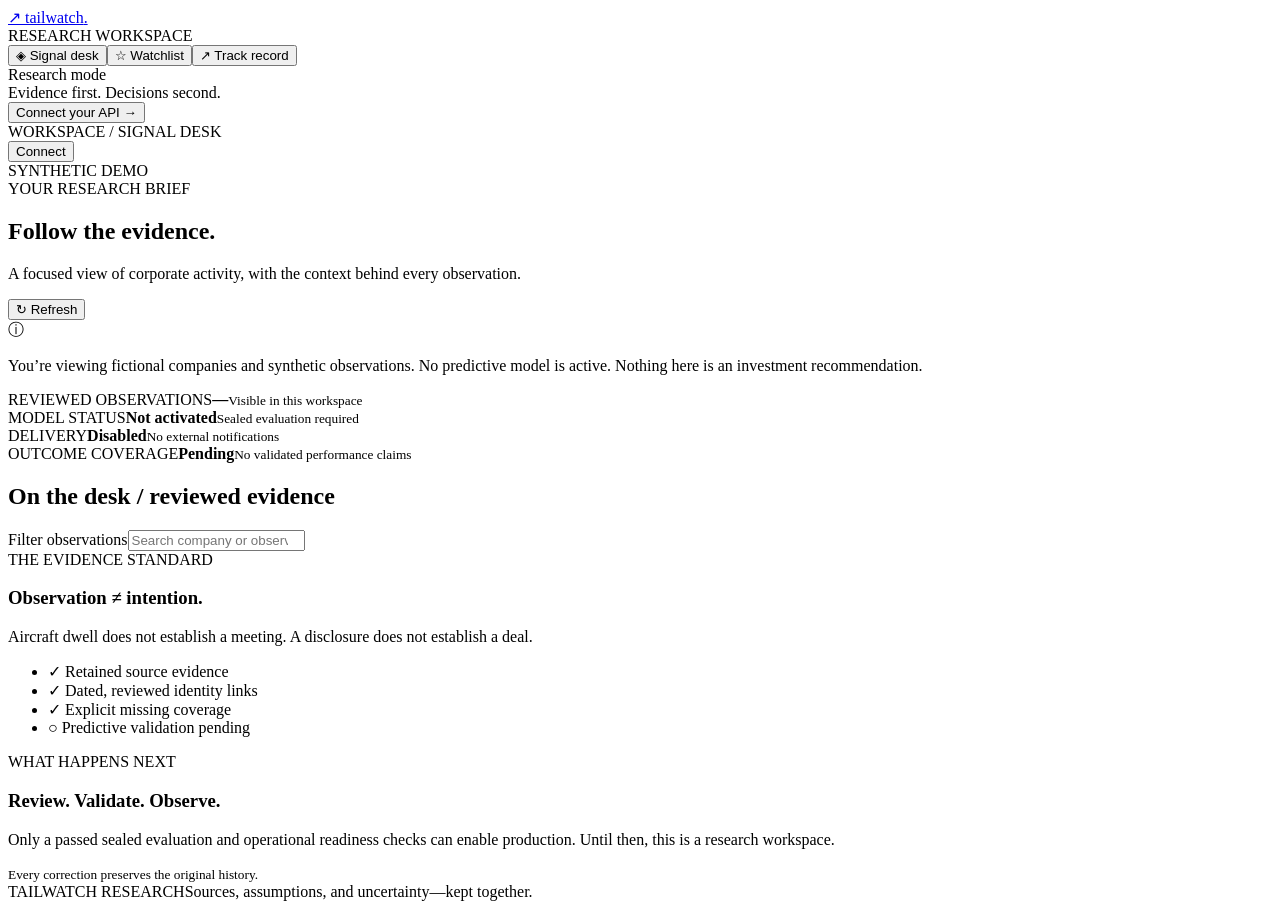
==== src/tailwatch/static/index.html @ 22a8a954 "feat: add synthetic evidence dashboard and research demo" ====
<!doctype html>
<html lang="en"><head><meta charset="utf-8"><meta name="viewport" content="width=device-width, initial-scale=1"><meta name="description" content="Tailwatch evidence-led corporate research workspace"><title>Tailwatch · Research desk</title><link rel="stylesheet" href="/assets/style.css"><script src="/assets/app.js" defer></script></head>
<body>
<aside class="sidebar"><a class="brand" href="#main" aria-label="Tailwatch research desk"><span class="mark">↗</span> tailwatch<span class="brand-dot">.</span></a><div class="workspace">RESEARCH WORKSPACE</div><nav aria-label="Workspace"><button class="nav active" data-view="all">◈ <span>Signal desk</span></button><button class="nav" data-view="watchlist">☆ <span>Watchlist</span></button><button class="nav" data-view="track">↗ <span>Track record</span></button></nav><div class="sidebar-bottom"><span class="status-dot"></span> Research mode<div>Evidence first. Decisions second.</div><button id="connect" class="connection">Connect your API →</button></div></aside>
<main id="main"><header><div class="breadcrumbs">WORKSPACE <span>/</span> <span id="view-label">SIGNAL DESK</span></div><button id="connect-mobile" class="mobile-connect link-button">Connect</button><div class="mode" id="mode">SYNTHETIC DEMO</div></header>
<section class="intro"><div><div class="eyebrow">YOUR RESEARCH BRIEF</div><h1>Follow the evidence.</h1><p>A focused view of corporate activity, with the context behind every observation.</p></div><button class="button" id="refresh">↻ Refresh</button></section>
<div class="notice" role="note"><span>ⓘ</span><p id="notice">You’re viewing fictional companies and synthetic observations. No predictive model is active. Nothing here is an investment recommendation.</p></div>
<section class="metrics" aria-label="Workspace status"><article><span>REVIEWED OBSERVATIONS</span><strong id="count">—</strong><small>Visible in this workspace</small></article><article><span>MODEL STATUS</span><strong class="small-value">Not activated</strong><small>Sealed evaluation required</small></article><article><span>DELIVERY</span><strong class="small-value">Disabled</strong><small>No external notifications</small></article><article><span>OUTCOME COVERAGE</span><strong class="small-value">Pending</strong><small>No validated performance claims</small></article></section>
<div class="desk-layout"><section><div class="section-head"><h2 id="section-title">On the desk <span class="subtle">/ reviewed evidence</span></h2><label class="search"><span class="sr-only">Filter observations</span><input id="search" type="search" placeholder="Search company or observation…"></label></div><div id="cards" aria-live="polite"></div><button id="load-more" class="button" hidden>Load more</button><div id="track" hidden><article class="empty"><span>◎</span><h3>A track record starts with time.</h3><p>Definitive outcomes need 180 days of follow-up and complete label coverage. Pending examples are never counted as failures.</p><p>No validated precision, returns, or win rate is available.</p></article></div></section>
<aside class="context"><div class="panel"><div class="eyebrow">THE EVIDENCE STANDARD</div><h3>Observation ≠ intention.</h3><p>Aircraft dwell does not establish a meeting. A disclosure does not establish a deal.</p><ul><li><span class="check">✓</span> Retained source evidence</li><li><span class="check">✓</span> Dated, reviewed identity links</li><li><span class="check">✓</span> Explicit missing coverage</li><li><span class="pending">○</span> Predictive validation pending</li></ul></div><div class="panel quiet"><div class="eyebrow">WHAT HAPPENS NEXT</div><h3>Review. Validate. Observe.</h3><p>Only a passed sealed evaluation and operational readiness checks can enable production. Until then, this is a research workspace.</p><div class="rule"></div><small>Every correction preserves the original history.</small></div></aside></div>
<footer><span>TAILWATCH RESEARCH</span><span>Sources, assumptions, and uncertainty—kept together.</span></footer></main>
<dialog id="detail"><div class="dialog-head"><span class="eyebrow">EVIDENCE FILE</span><button class="icon-button" id="close-detail" aria-label="Close evidence file">×</button></div><h2 id="detail-title"></h2><div id="detail-body"></div></dialog>
<dialog id="settings"><form id="connect-form"><div class="dialog-head"><h2>Connect this workspace</h2><button type="button" class="icon-button" id="close-settings" aria-label="Close connection settings">×</button></div><p>Use a customer API key for this server. The key stays in memory and is cleared when you reload.</p><label for="api-key">Customer API key</label><input id="api-key" type="password" autocomplete="off" required maxlength="150"><div class="form-actions"><button type="button" id="demo" class="button secondary">Use synthetic demo</button><button class="button">Connect</button></div></form></dialog>
<div id="status" role="status" aria-live="polite"></div>
</body></html>
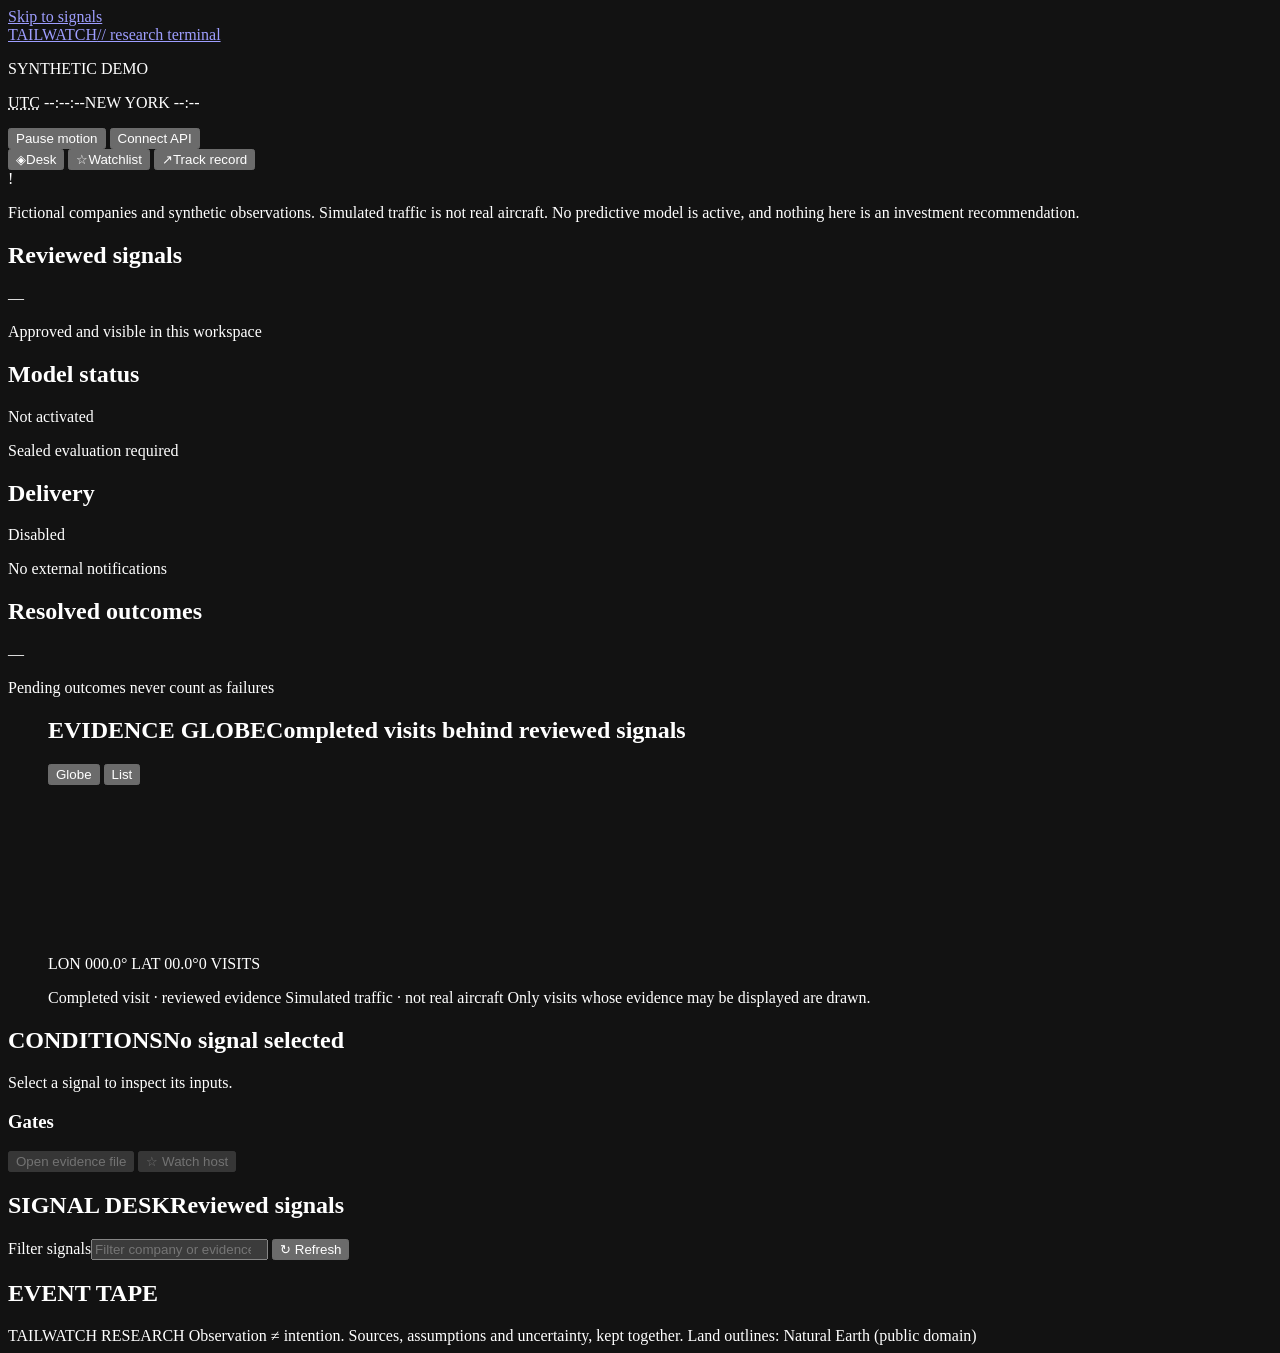
==== commit c88077a7: "feat: redesign the dashboard as an evidence-first research terminal Replace the light editorial dash" ====
--- a/src/tailwatch/static/index.html
+++ b/src/tailwatch/static/index.html
@@ -1,15 +1,116 @@
 <!doctype html>
-<html lang="en"><head><meta charset="utf-8"><meta name="viewport" content="width=device-width, initial-scale=1"><meta name="description" content="Tailwatch evidence-led corporate research workspace"><title>Tailwatch · Research desk</title><link rel="stylesheet" href="/assets/style.css"><script src="/assets/app.js" defer></script></head>
-<body>
-<aside class="sidebar"><a class="brand" href="#main" aria-label="Tailwatch research desk"><span class="mark">↗</span> tailwatch<span class="brand-dot">.</span></a><div class="workspace">RESEARCH WORKSPACE</div><nav aria-label="Workspace"><button class="nav active" data-view="all">◈ <span>Signal desk</span></button><button class="nav" data-view="watchlist">☆ <span>Watchlist</span></button><button class="nav" data-view="track">↗ <span>Track record</span></button></nav><div class="sidebar-bottom"><span class="status-dot"></span> Research mode<div>Evidence first. Decisions second.</div><button id="connect" class="connection">Connect your API →</button></div></aside>
-<main id="main"><header><div class="breadcrumbs">WORKSPACE <span>/</span> <span id="view-label">SIGNAL DESK</span></div><button id="connect-mobile" class="mobile-connect link-button">Connect</button><div class="mode" id="mode">SYNTHETIC DEMO</div></header>
-<section class="intro"><div><div class="eyebrow">YOUR RESEARCH BRIEF</div><h1>Follow the evidence.</h1><p>A focused view of corporate activity, with the context behind every observation.</p></div><button class="button" id="refresh">↻ Refresh</button></section>
-<div class="notice" role="note"><span>ⓘ</span><p id="notice">You’re viewing fictional companies and synthetic observations. No predictive model is active. Nothing here is an investment recommendation.</p></div>
-<section class="metrics" aria-label="Workspace status"><article><span>REVIEWED OBSERVATIONS</span><strong id="count">—</strong><small>Visible in this workspace</small></article><article><span>MODEL STATUS</span><strong class="small-value">Not activated</strong><small>Sealed evaluation required</small></article><article><span>DELIVERY</span><strong class="small-value">Disabled</strong><small>No external notifications</small></article><article><span>OUTCOME COVERAGE</span><strong class="small-value">Pending</strong><small>No validated performance claims</small></article></section>
-<div class="desk-layout"><section><div class="section-head"><h2 id="section-title">On the desk <span class="subtle">/ reviewed evidence</span></h2><label class="search"><span class="sr-only">Filter observations</span><input id="search" type="search" placeholder="Search company or observation…"></label></div><div id="cards" aria-live="polite"></div><button id="load-more" class="button" hidden>Load more</button><div id="track" hidden><article class="empty"><span>◎</span><h3>A track record starts with time.</h3><p>Definitive outcomes need 180 days of follow-up and complete label coverage. Pending examples are never counted as failures.</p><p>No validated precision, returns, or win rate is available.</p></article></div></section>
-<aside class="context"><div class="panel"><div class="eyebrow">THE EVIDENCE STANDARD</div><h3>Observation ≠ intention.</h3><p>Aircraft dwell does not establish a meeting. A disclosure does not establish a deal.</p><ul><li><span class="check">✓</span> Retained source evidence</li><li><span class="check">✓</span> Dated, reviewed identity links</li><li><span class="check">✓</span> Explicit missing coverage</li><li><span class="pending">○</span> Predictive validation pending</li></ul></div><div class="panel quiet"><div class="eyebrow">WHAT HAPPENS NEXT</div><h3>Review. Validate. Observe.</h3><p>Only a passed sealed evaluation and operational readiness checks can enable production. Until then, this is a research workspace.</p><div class="rule"></div><small>Every correction preserves the original history.</small></div></aside></div>
-<footer><span>TAILWATCH RESEARCH</span><span>Sources, assumptions, and uncertainty—kept together.</span></footer></main>
-<dialog id="detail"><div class="dialog-head"><span class="eyebrow">EVIDENCE FILE</span><button class="icon-button" id="close-detail" aria-label="Close evidence file">×</button></div><h2 id="detail-title"></h2><div id="detail-body"></div></dialog>
-<dialog id="settings"><form id="connect-form"><div class="dialog-head"><h2>Connect this workspace</h2><button type="button" class="icon-button" id="close-settings" aria-label="Close connection settings">×</button></div><p>Use a customer API key for this server. The key stays in memory and is cleared when you reload.</p><label for="api-key">Customer API key</label><input id="api-key" type="password" autocomplete="off" required maxlength="150"><div class="form-actions"><button type="button" id="demo" class="button secondary">Use synthetic demo</button><button class="button">Connect</button></div></form></dialog>
+<html lang="en">
+<head>
+<meta charset="utf-8">
+<meta name="viewport" content="width=device-width, initial-scale=1">
+<meta name="color-scheme" content="dark">
+<meta name="description" content="Tailwatch research terminal: reviewed, evidence-linked corporate signals">
+<title>Tailwatch · Research terminal</title>
+<link rel="stylesheet" href="/assets/style.css">
+<script type="module" src="/assets/app.js"></script>
+</head>
+<body class="terminal">
+<a class="skip-link" href="#main">Skip to signals</a>
+<header class="topbar">
+  <a class="brand" href="#main" aria-label="Tailwatch research terminal"><span class="brand-mark" aria-hidden="true"></span>TAILWATCH<span class="brand-sub">// research terminal</span></a>
+  <p class="mode" id="mode">SYNTHETIC DEMO</p>
+  <p class="clocks"><span><abbr title="Coordinated Universal Time">UTC</abbr> <time id="clock-utc">--:--:--</time></span><span>NEW YORK <time id="clock-ny">--:--</time></span></p>
+  <div class="top-actions">
+    <button id="motion" class="ghost" type="button" aria-pressed="false">Pause motion</button>
+    <button id="connect" class="primary" type="button">Connect API</button>
+  </div>
+</header>
+<nav class="rail" aria-label="Workspace">
+  <button class="nav active" type="button" data-view="all" aria-current="page"><span aria-hidden="true">◈</span><span>Desk</span></button>
+  <button class="nav" type="button" data-view="watchlist"><span aria-hidden="true">☆</span><span>Watchlist</span></button>
+  <button class="nav" type="button" data-view="track"><span aria-hidden="true">↗</span><span>Track record</span></button>
+</nav>
+<main id="main">
+  <div class="notice" role="note"><span class="notice-icon" aria-hidden="true">!</span><p id="notice">Fictional companies and synthetic observations. Simulated traffic is not real aircraft. No predictive model is active, and nothing here is an investment recommendation.</p></div>
+
+  <section class="kpis" aria-label="Workspace status">
+    <article class="tile"><h2>Reviewed signals</h2><p class="tile-value" id="count">—</p><p class="tile-note">Approved and visible in this workspace</p></article>
+    <article class="tile"><h2>Model status</h2><p class="tile-value" id="model-status">Not activated</p><p class="tile-note" id="model-note">Sealed evaluation required</p></article>
+    <article class="tile"><h2>Delivery</h2><p class="tile-value" id="delivery-status">Disabled</p><p class="tile-note" id="delivery-note">No external notifications</p></article>
+    <article class="tile"><h2>Resolved outcomes</h2><p class="tile-value" id="outcomes">—</p><p class="tile-note">Pending outcomes never count as failures</p></article>
+  </section>
+
+  <div class="deck">
+    <figure class="panel globe-panel" aria-labelledby="globe-title">
+      <div class="panel-head">
+        <h2 id="globe-title"><span class="eyebrow">EVIDENCE GLOBE</span>Completed visits behind reviewed signals</h2>
+        <div class="segmented" role="group" aria-label="Globe display">
+          <button type="button" id="view-globe" aria-pressed="true">Globe</button>
+          <button type="button" id="view-list" aria-pressed="false">List</button>
+        </div>
+      </div>
+      <div class="globe-stage" id="globe-stage">
+        <canvas id="globe" tabindex="0" role="img" aria-label="Globe of completed visits behind reviewed signals. Arrow keys rotate it. The List view gives the same information as text."></canvas>
+        <div class="globe-tooltip" id="globe-tooltip" hidden></div>
+        <p class="hud" aria-hidden="true"><span id="hud-view">LON 000.0° LAT 00.0°</span><span id="hud-arcs">0 VISITS</span></p>
+      </div>
+      <ol class="visit-list" id="visit-list" hidden></ol>
+      <figcaption class="legend">
+        <span class="key"><span class="key-line" aria-hidden="true"></span>Completed visit · reviewed evidence</span>
+        <span class="key" id="legend-simulated"><span class="key-dot" aria-hidden="true"></span>Simulated traffic · not real aircraft</span>
+        <span class="legend-note" id="globe-note">Only visits whose evidence may be displayed are drawn.</span>
+      </figcaption>
+    </figure>
+
+    <aside class="panel conditions" aria-labelledby="conditions-title">
+      <div class="panel-head"><h2 id="conditions-title"><span class="eyebrow">CONDITIONS</span><span id="conditions-pair">No signal selected</span></h2></div>
+      <p class="conditions-meta" id="conditions-meta">Select a signal to inspect its inputs.</p>
+      <div id="conditions-body"></div>
+      <h3 class="subhead">Gates</h3>
+      <ul class="gates" id="gates"></ul>
+      <div class="conditions-actions">
+        <button class="primary" id="open-evidence" type="button" disabled>Open evidence file</button>
+        <button class="ghost" id="watch-selected" type="button" disabled>☆ Watch host</button>
+      </div>
+    </aside>
+  </div>
+
+  <section class="panel blotter" aria-labelledby="desk-title">
+    <div class="panel-head">
+      <h2 id="desk-title"><span class="eyebrow" id="view-label">SIGNAL DESK</span><span id="section-title">Reviewed signals</span></h2>
+      <div class="blotter-tools">
+        <label class="search"><span class="sr-only">Filter signals</span><input id="search" type="search" placeholder="Filter company or evidence…" autocomplete="off"></label>
+        <button class="ghost" id="refresh" type="button">↻ Refresh</button>
+      </div>
+    </div>
+    <div id="cards" class="rows"></div>
+    <button id="load-more" class="ghost load-more" type="button" hidden>Load more</button>
+    <div id="track" hidden>
+      <div class="empty"><h3>A track record starts with time.</h3><p>Definitive outcomes need 180 days of follow-up and complete label coverage. Pending examples are never counted as failures.</p><p>No validated precision, returns or win rate is available.</p></div>
+    </div>
+  </section>
+
+  <section class="tape" aria-labelledby="tape-title">
+    <h2 id="tape-title" class="tape-label">EVENT TAPE</h2>
+    <div class="tape-window"><ul class="tape-track" id="tape"></ul></div>
+  </section>
+
+  <footer>
+    <span>TAILWATCH RESEARCH</span>
+    <span>Observation ≠ intention. Sources, assumptions and uncertainty, kept together.</span>
+    <span>Land outlines: Natural Earth (public domain)</span>
+  </footer>
+</main>
+
+<dialog id="detail" aria-labelledby="detail-title">
+  <div class="dialog-head"><span class="eyebrow">EVIDENCE FILE</span><button class="icon-button" id="close-detail" type="button" aria-label="Close evidence file">×</button></div>
+  <h2 id="detail-title"></h2>
+  <div id="detail-body"></div>
+</dialog>
+<dialog id="settings" aria-labelledby="settings-title">
+  <form id="connect-form">
+    <div class="dialog-head"><h2 id="settings-title">Connect this workspace</h2><button type="button" class="icon-button" id="close-settings" aria-label="Close connection settings">×</button></div>
+    <p>Use a customer API key for this server. The key stays in memory and is cleared when you reload.</p>
+    <label for="api-key">Customer API key</label>
+    <input id="api-key" type="password" autocomplete="off" required maxlength="150">
+    <div class="form-actions"><button type="button" id="demo" class="ghost">Use synthetic demo</button><button class="primary">Connect</button></div>
+  </form>
+</dialog>
 <div id="status" role="status" aria-live="polite"></div>
-</body></html>
+</body>
+</html>
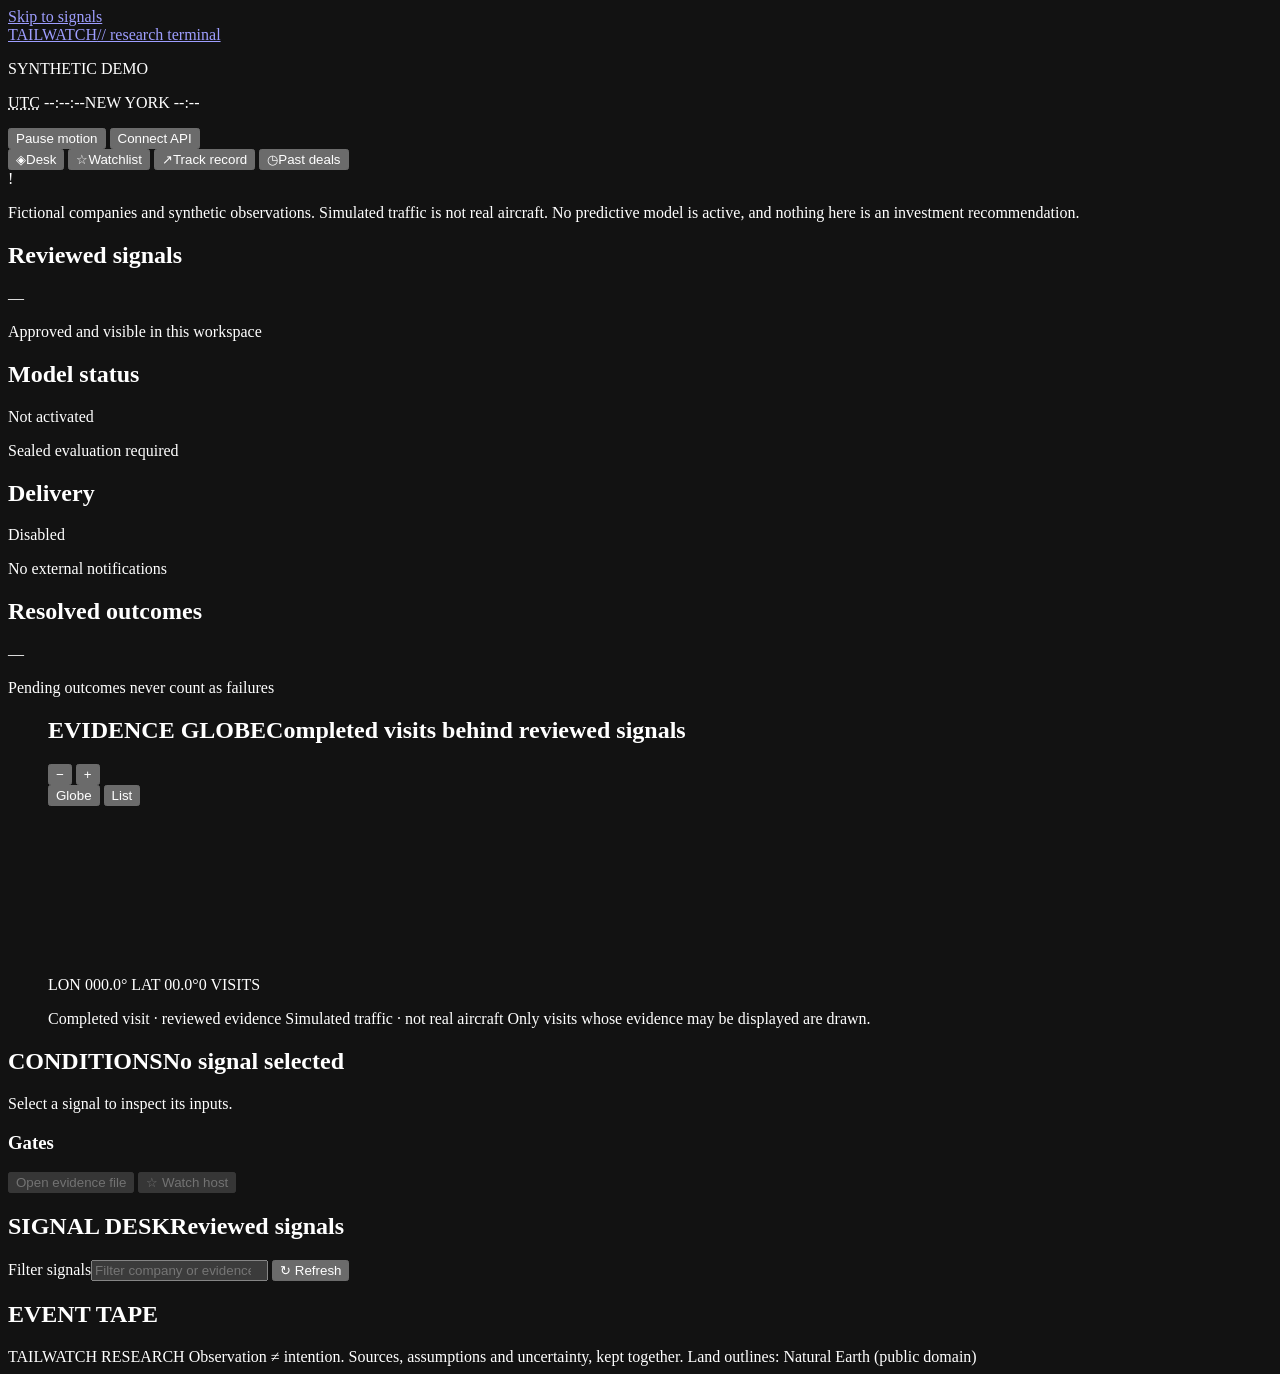
==== commit e421cf92: "feat: backtest insider silence on verified past deals Add a registered, point-in-time research backt" ====
--- a/src/tailwatch/static/index.html
+++ b/src/tailwatch/static/index.html
@@ -24,6 +24,7 @@
   <button class="nav active" type="button" data-view="all" aria-current="page"><span aria-hidden="true">◈</span><span>Desk</span></button>
   <button class="nav" type="button" data-view="watchlist"><span aria-hidden="true">☆</span><span>Watchlist</span></button>
   <button class="nav" type="button" data-view="track"><span aria-hidden="true">↗</span><span>Track record</span></button>
+  <button class="nav" type="button" data-view="backtest"><span aria-hidden="true">◷</span><span>Past deals</span></button>
 </nav>
 <main id="main">
   <div class="notice" role="note"><span class="notice-icon" aria-hidden="true">!</span><p id="notice">Fictional companies and synthetic observations. Simulated traffic is not real aircraft. No predictive model is active, and nothing here is an investment recommendation.</p></div>
@@ -33,19 +34,26 @@
     <article class="tile"><h2>Model status</h2><p class="tile-value" id="model-status">Not activated</p><p class="tile-note" id="model-note">Sealed evaluation required</p></article>
     <article class="tile"><h2>Delivery</h2><p class="tile-value" id="delivery-status">Disabled</p><p class="tile-note" id="delivery-note">No external notifications</p></article>
     <article class="tile"><h2>Resolved outcomes</h2><p class="tile-value" id="outcomes">—</p><p class="tile-note">Pending outcomes never count as failures</p></article>
+    <article class="tile live-tile" id="live-tile" hidden><h2>Live research feeds</h2><p class="tile-value" id="live-value">—</p><p class="tile-note" id="live-note">Connecting…</p></article>
   </section>
 
   <div class="deck">
     <figure class="panel globe-panel" aria-labelledby="globe-title">
       <div class="panel-head">
         <h2 id="globe-title"><span class="eyebrow">EVIDENCE GLOBE</span>Completed visits behind reviewed signals</h2>
+        <div class="globe-tools">
+        <div class="segmented" role="group" aria-label="Zoom">
+          <button type="button" id="zoom-out" aria-label="Zoom out">−</button>
+          <button type="button" id="zoom-in" aria-label="Zoom in">+</button>
+        </div>
         <div class="segmented" role="group" aria-label="Globe display">
           <button type="button" id="view-globe" aria-pressed="true">Globe</button>
           <button type="button" id="view-list" aria-pressed="false">List</button>
         </div>
+        </div>
       </div>
       <div class="globe-stage" id="globe-stage">
-        <canvas id="globe" tabindex="0" role="img" aria-label="Globe of completed visits behind reviewed signals. Arrow keys rotate it. The List view gives the same information as text."></canvas>
+        <canvas id="globe" tabindex="0" role="img" aria-label="Globe of completed visits behind reviewed signals and, when enabled, anonymous live air traffic. Drag or use arrow keys to rotate, the mouse wheel or plus and minus keys to zoom. The List view gives the visits as text."></canvas>
         <div class="globe-tooltip" id="globe-tooltip" hidden></div>
         <p class="hud" aria-hidden="true"><span id="hud-view">LON 000.0° LAT 00.0°</span><span id="hud-arcs">0 VISITS</span></p>
       </div>
@@ -53,6 +61,7 @@
       <figcaption class="legend">
         <span class="key"><span class="key-line" aria-hidden="true"></span>Completed visit · reviewed evidence</span>
         <span class="key" id="legend-simulated"><span class="key-dot" aria-hidden="true"></span>Simulated traffic · not real aircraft</span>
+        <span class="key" id="legend-live" hidden><span class="key-dot live" aria-hidden="true"></span>Live ADS-B traffic · anonymous</span>
         <span class="legend-note" id="globe-note">Only visits whose evidence may be displayed are drawn.</span>
       </figcaption>
     </figure>
@@ -70,6 +79,15 @@
     </aside>
   </div>
 
+  <section class="panel filings" id="filings-panel" aria-labelledby="filings-title" hidden>
+    <div class="panel-head">
+      <h2 id="filings-title"><span class="eyebrow">LIVE · SEC EDGAR</span>Latest Form 4 insider filings</h2>
+      <p class="panel-meta" id="filings-meta">Waiting for the first poll…</p>
+    </div>
+    <ol class="filings-list" id="filings"></ol>
+    <p class="filings-note">Transaction codes as filed with the SEC. They are not reviewed classifications, signals or recommendations.</p>
+  </section>
+
   <section class="panel blotter" aria-labelledby="desk-title">
     <div class="panel-head">
       <h2 id="desk-title"><span class="eyebrow" id="view-label">SIGNAL DESK</span><span id="section-title">Reviewed signals</span></h2>
@@ -83,6 +101,14 @@
     <div id="track" hidden>
       <div class="empty"><h3>A track record starts with time.</h3><p>Definitive outcomes need 180 days of follow-up and complete label coverage. Pending examples are never counted as failures.</p><p>No validated precision, returns or win rate is available.</p></div>
     </div>
+  </section>
+
+  <section class="panel backtest" id="backtest-panel" aria-labelledby="backtest-title" hidden>
+    <div class="panel-head">
+      <h2 id="backtest-title"><span class="eyebrow">PAST DEALS · RESEARCH BACKTEST</span><span id="backtest-heading">Insider silence before verified acquisitions</span></h2>
+      <p class="panel-meta" id="backtest-meta"></p>
+    </div>
+    <div class="backtest-body" id="backtest-body"><p class="empty">Loading backtest…</p></div>
   </section>
 
   <section class="tape" aria-labelledby="tape-title">
@@ -105,7 +131,7 @@
 <dialog id="settings" aria-labelledby="settings-title">
   <form id="connect-form">
     <div class="dialog-head"><h2 id="settings-title">Connect this workspace</h2><button type="button" class="icon-button" id="close-settings" aria-label="Close connection settings">×</button></div>
-    <p>Use a customer API key for this server. The key stays in memory and is cleared when you reload.</p>
+    <p id="connect-note">Use a customer API key for this server. The key stays in memory and is cleared when you reload.</p>
     <label for="api-key">Customer API key</label>
     <input id="api-key" type="password" autocomplete="off" required maxlength="150">
     <div class="form-actions"><button type="button" id="demo" class="ghost">Use synthetic demo</button><button class="primary">Connect</button></div>
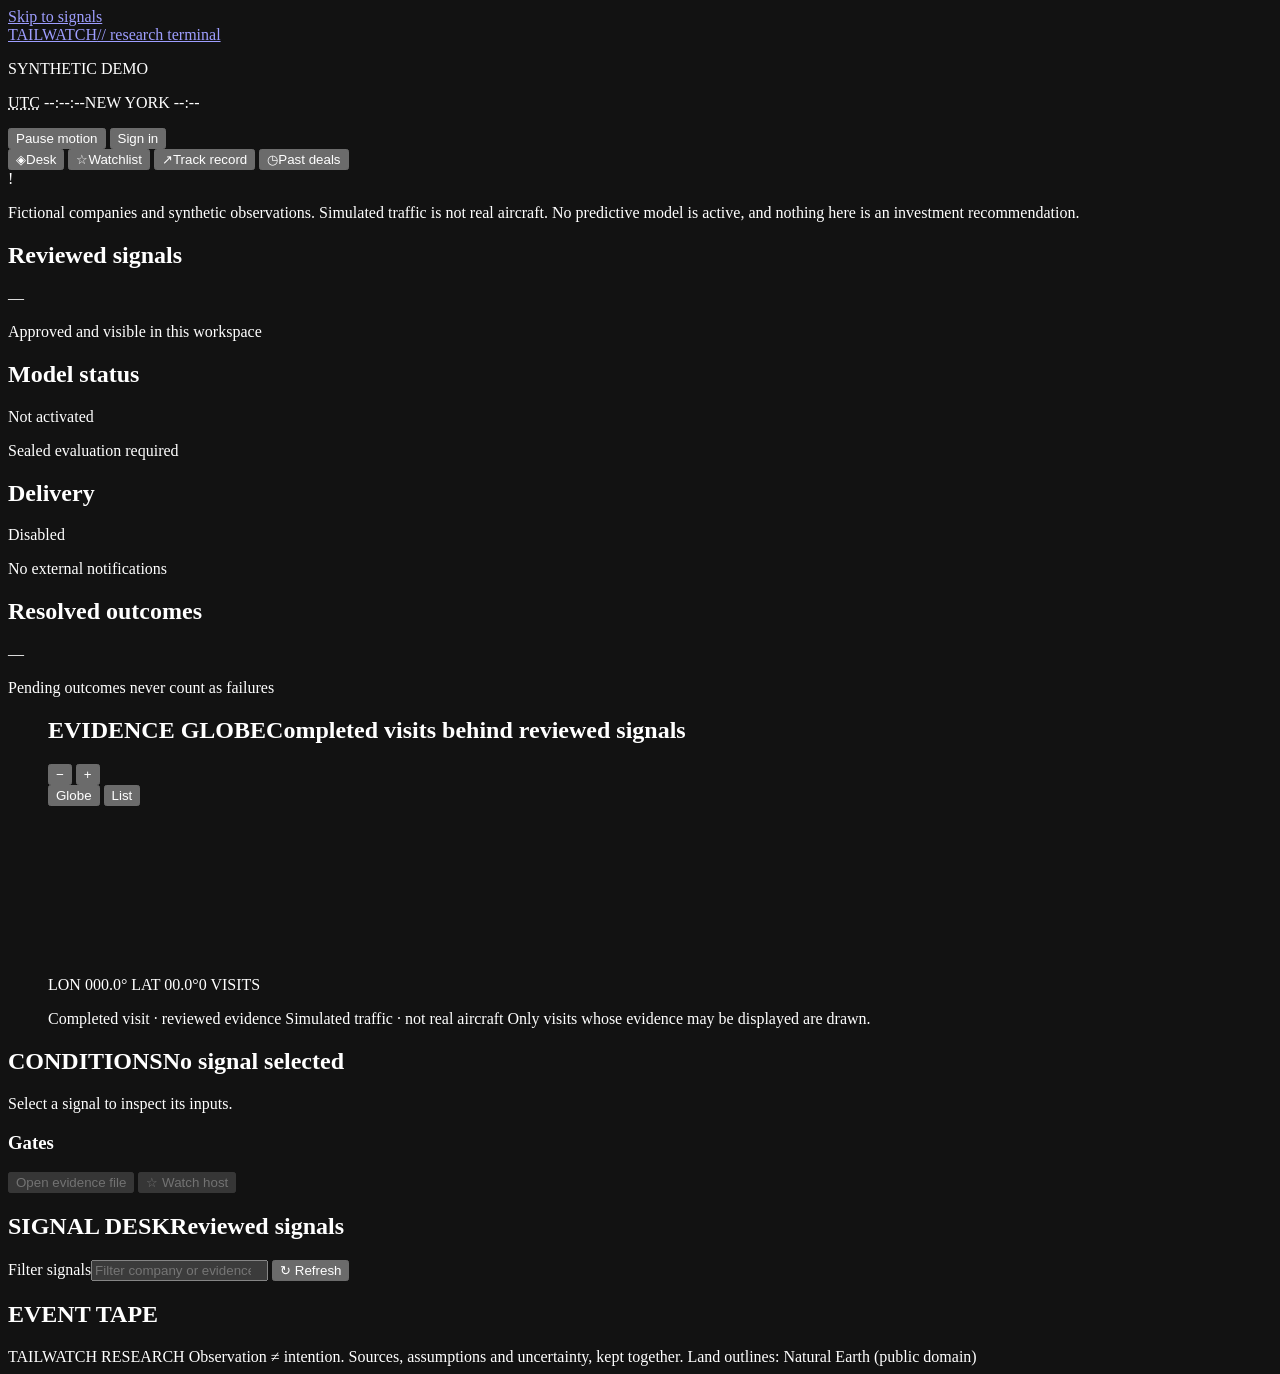
==== commit 995f9ae1: "feat: inspect live aircraft and replace the empty conditions panel - Click any aircraft on the evide" ====
--- a/src/tailwatch/static/index.html
+++ b/src/tailwatch/static/index.html
@@ -17,7 +17,7 @@
   <p class="clocks"><span><abbr title="Coordinated Universal Time">UTC</abbr> <time id="clock-utc">--:--:--</time></span><span>NEW YORK <time id="clock-ny">--:--</time></span></p>
   <div class="top-actions">
     <button id="motion" class="ghost" type="button" aria-pressed="false">Pause motion</button>
-    <button id="connect" class="primary" type="button">Connect API</button>
+    <button id="connect" class="ghost" type="button" title="Sign in with a workspace API key to see reviewed alerts, your watchlist and the track record. Live feeds and Past deals do not need it.">Sign in</button>
   </div>
 </header>
 <nav class="rail" aria-label="Workspace">
@@ -67,7 +67,7 @@
     </figure>
 
     <aside class="panel conditions" aria-labelledby="conditions-title">
-      <div class="panel-head"><h2 id="conditions-title"><span class="eyebrow">CONDITIONS</span><span id="conditions-pair">No signal selected</span></h2></div>
+      <div class="panel-head"><h2 id="conditions-title"><span class="eyebrow" id="inspector-eyebrow">CONDITIONS</span><span id="conditions-pair">No signal selected</span></h2></div>
       <p class="conditions-meta" id="conditions-meta">Select a signal to inspect its inputs.</p>
       <div id="conditions-body"></div>
       <h3 class="subhead">Gates</h3>
@@ -130,11 +130,11 @@
 </dialog>
 <dialog id="settings" aria-labelledby="settings-title">
   <form id="connect-form">
-    <div class="dialog-head"><h2 id="settings-title">Connect this workspace</h2><button type="button" class="icon-button" id="close-settings" aria-label="Close connection settings">×</button></div>
+    <div class="dialog-head"><h2 id="settings-title">Sign in to your workspace</h2><button type="button" class="icon-button" id="close-settings" aria-label="Close connection settings">×</button></div>
     <p id="connect-note">Use a customer API key for this server. The key stays in memory and is cleared when you reload.</p>
     <label for="api-key">Customer API key</label>
     <input id="api-key" type="password" autocomplete="off" required maxlength="150">
-    <div class="form-actions"><button type="button" id="demo" class="ghost">Use synthetic demo</button><button class="primary">Connect</button></div>
+    <div class="form-actions"><button type="button" id="demo" class="ghost">Use synthetic demo</button><button class="primary">Sign in</button></div>
   </form>
 </dialog>
 <div id="status" role="status" aria-live="polite"></div>
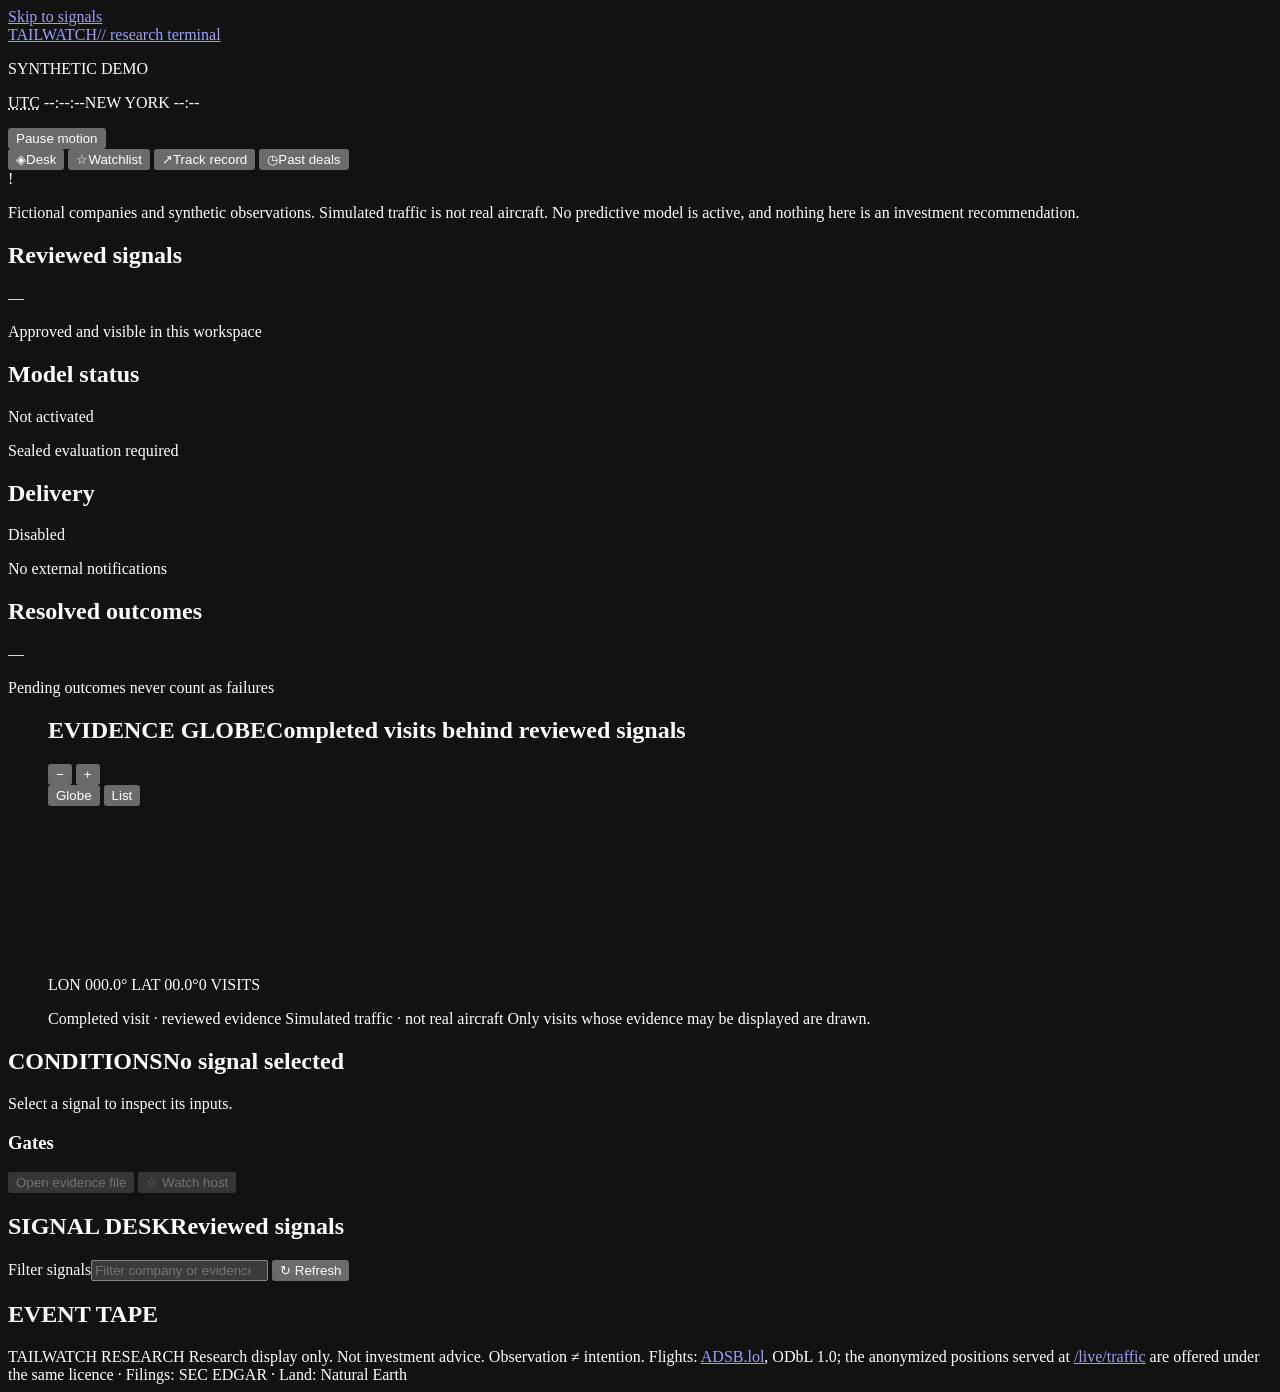
==== commit ac941c05: "feat: publish the terminal read-only with a per-browser watchlist - Public mode (TAILWATCH_PUBLIC_VI" ====
--- a/src/tailwatch/static/index.html
+++ b/src/tailwatch/static/index.html
@@ -17,7 +17,6 @@
   <p class="clocks"><span><abbr title="Coordinated Universal Time">UTC</abbr> <time id="clock-utc">--:--:--</time></span><span>NEW YORK <time id="clock-ny">--:--</time></span></p>
   <div class="top-actions">
     <button id="motion" class="ghost" type="button" aria-pressed="false">Pause motion</button>
-    <button id="connect" class="ghost" type="button" title="Sign in with a workspace API key to see reviewed alerts, your watchlist and the track record. Live feeds and Past deals do not need it.">Sign in</button>
   </div>
 </header>
 <nav class="rail" aria-label="Workspace">
@@ -29,7 +28,14 @@
 <main id="main">
   <div class="notice" role="note"><span class="notice-icon" aria-hidden="true">!</span><p id="notice">Fictional companies and synthetic observations. Simulated traffic is not real aircraft. No predictive model is active, and nothing here is an investment recommendation.</p></div>
 
-  <section class="kpis" aria-label="Workspace status">
+  <section class="kpis" id="kpis-live" aria-label="Live summary" hidden>
+    <article class="tile"><h2>Aircraft in view</h2><p class="tile-value" id="k-aircraft">—</p><p class="tile-note" id="k-aircraft-note">Loading regions…</p></article>
+    <article class="tile"><h2>Latest insider filings</h2><p class="tile-value" id="k-filings">—</p><p class="tile-note" id="k-filings-note">SEC EDGAR Form 4</p></article>
+    <article class="tile"><h2>Insider purchases</h2><p class="tile-value" id="k-buys">—</p><p class="tile-note">Code P among parsed filings, as filed</p></article>
+    <article class="tile"><h2>Past deals backtest</h2><p class="tile-value" id="k-backtest">—</p><p class="tile-note" id="k-backtest-note">Insider silence before announcements</p></article>
+  </section>
+
+  <section class="kpis" id="kpis-demo" aria-label="Workspace status">
     <article class="tile"><h2>Reviewed signals</h2><p class="tile-value" id="count">—</p><p class="tile-note">Approved and visible in this workspace</p></article>
     <article class="tile"><h2>Model status</h2><p class="tile-value" id="model-status">Not activated</p><p class="tile-note" id="model-note">Sealed evaluation required</p></article>
     <article class="tile"><h2>Delivery</h2><p class="tile-value" id="delivery-status">Disabled</p><p class="tile-note" id="delivery-note">No external notifications</p></article>
@@ -103,6 +109,14 @@
     </div>
   </section>
 
+  <section class="panel watchlist" id="watchlist-panel" aria-labelledby="watchlist-title" hidden>
+    <div class="panel-head">
+      <h2 id="watchlist-title"><span class="eyebrow">WATCHLIST · SAVED IN THIS BROWSER</span>Companies you follow</h2>
+      <p class="panel-meta" id="watchlist-meta"></p>
+    </div>
+    <div class="watchlist-body" id="watchlist-body"></div>
+  </section>
+
   <section class="panel backtest" id="backtest-panel" aria-labelledby="backtest-title" hidden>
     <div class="panel-head">
       <h2 id="backtest-title"><span class="eyebrow">PAST DEALS · RESEARCH BACKTEST</span><span id="backtest-heading">Insider silence before verified acquisitions</span></h2>
@@ -118,8 +132,8 @@
 
   <footer>
     <span>TAILWATCH RESEARCH</span>
-    <span>Observation ≠ intention. Sources, assumptions and uncertainty, kept together.</span>
-    <span>Land outlines: Natural Earth (public domain)</span>
+    <span>Research display only. Not investment advice. Observation ≠ intention.</span>
+    <span>Flights: <a href="https://www.adsb.lol/" target="_blank" rel="noopener noreferrer">ADSB.lol</a>, ODbL 1.0; the anonymized positions served at <a href="/live/traffic">/live/traffic</a> are offered under the same licence · Filings: SEC EDGAR · Land: Natural Earth</span>
   </footer>
 </main>
 
@@ -128,15 +142,6 @@
   <h2 id="detail-title"></h2>
   <div id="detail-body"></div>
 </dialog>
-<dialog id="settings" aria-labelledby="settings-title">
-  <form id="connect-form">
-    <div class="dialog-head"><h2 id="settings-title">Sign in to your workspace</h2><button type="button" class="icon-button" id="close-settings" aria-label="Close connection settings">×</button></div>
-    <p id="connect-note">Use a customer API key for this server. The key stays in memory and is cleared when you reload.</p>
-    <label for="api-key">Customer API key</label>
-    <input id="api-key" type="password" autocomplete="off" required maxlength="150">
-    <div class="form-actions"><button type="button" id="demo" class="ghost">Use synthetic demo</button><button class="primary">Sign in</button></div>
-  </form>
-</dialog>
 <div id="status" role="status" aria-live="polite"></div>
 </body>
 </html>
